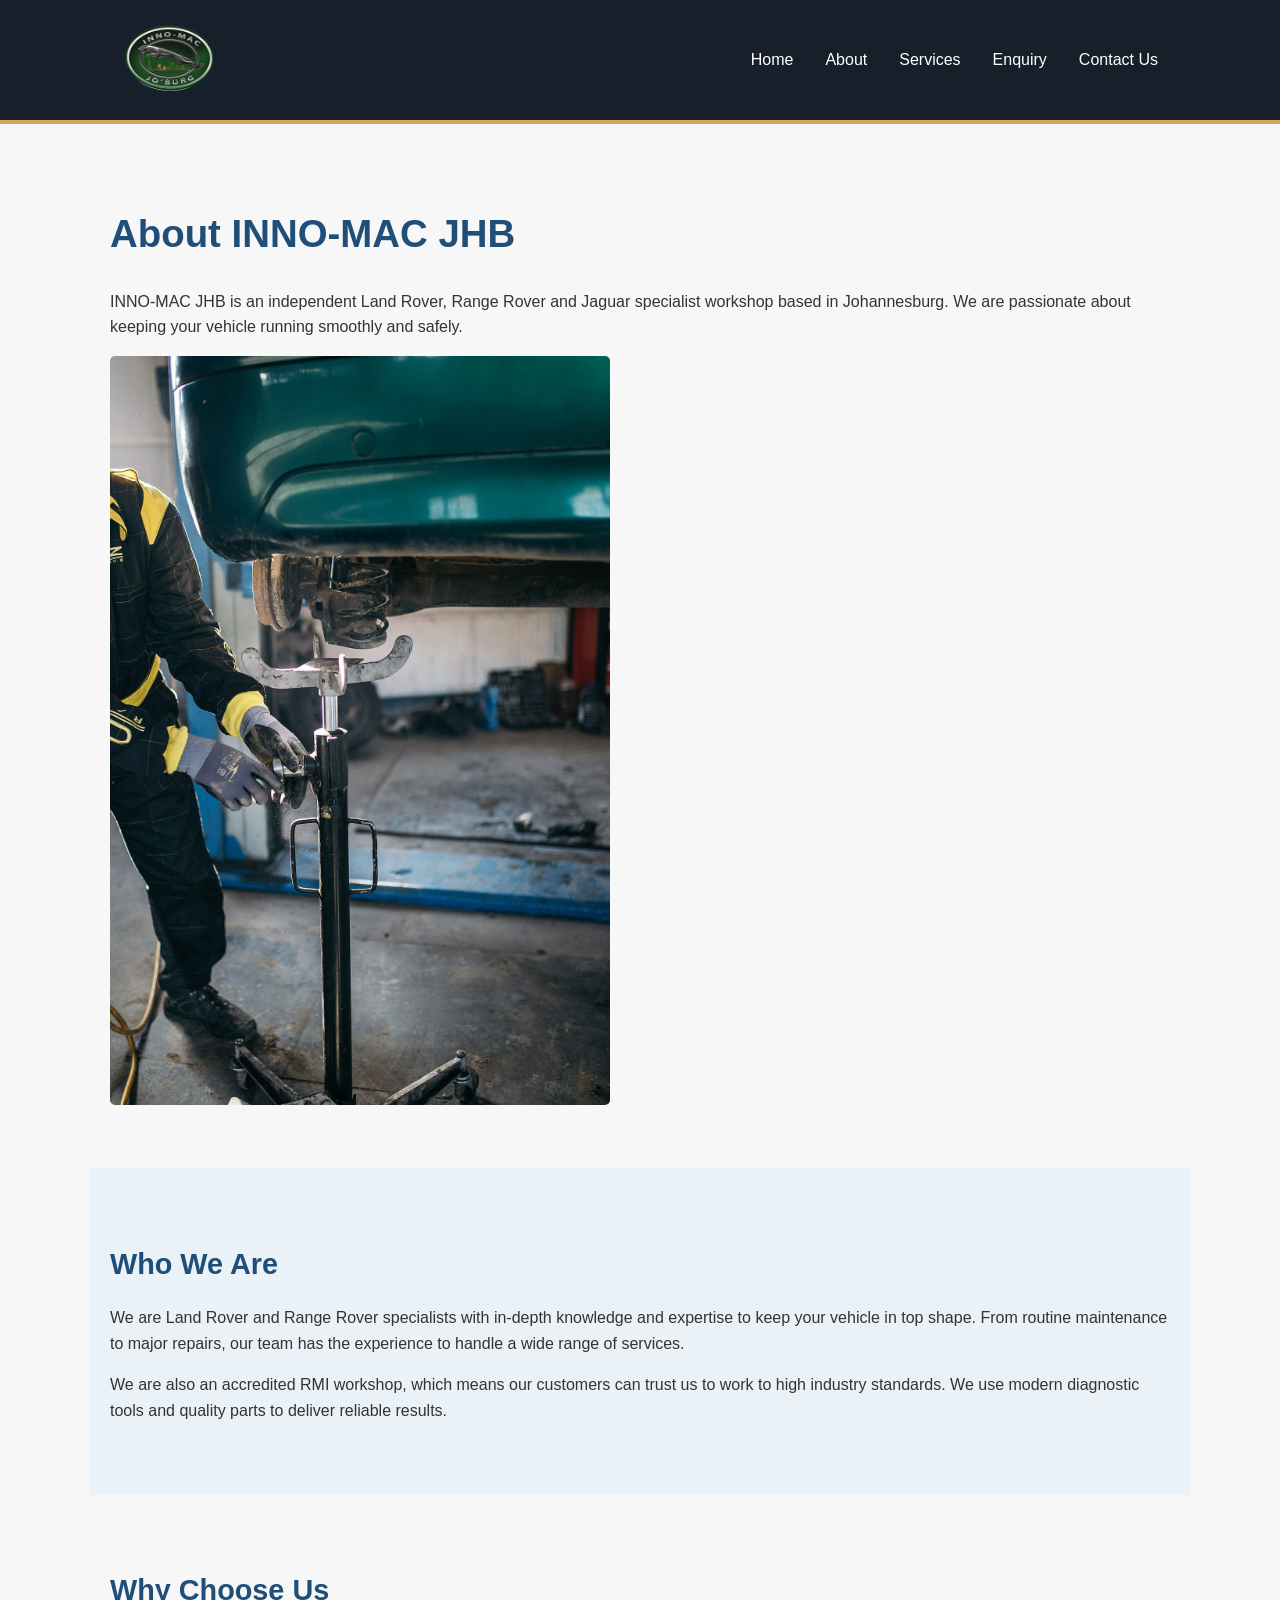
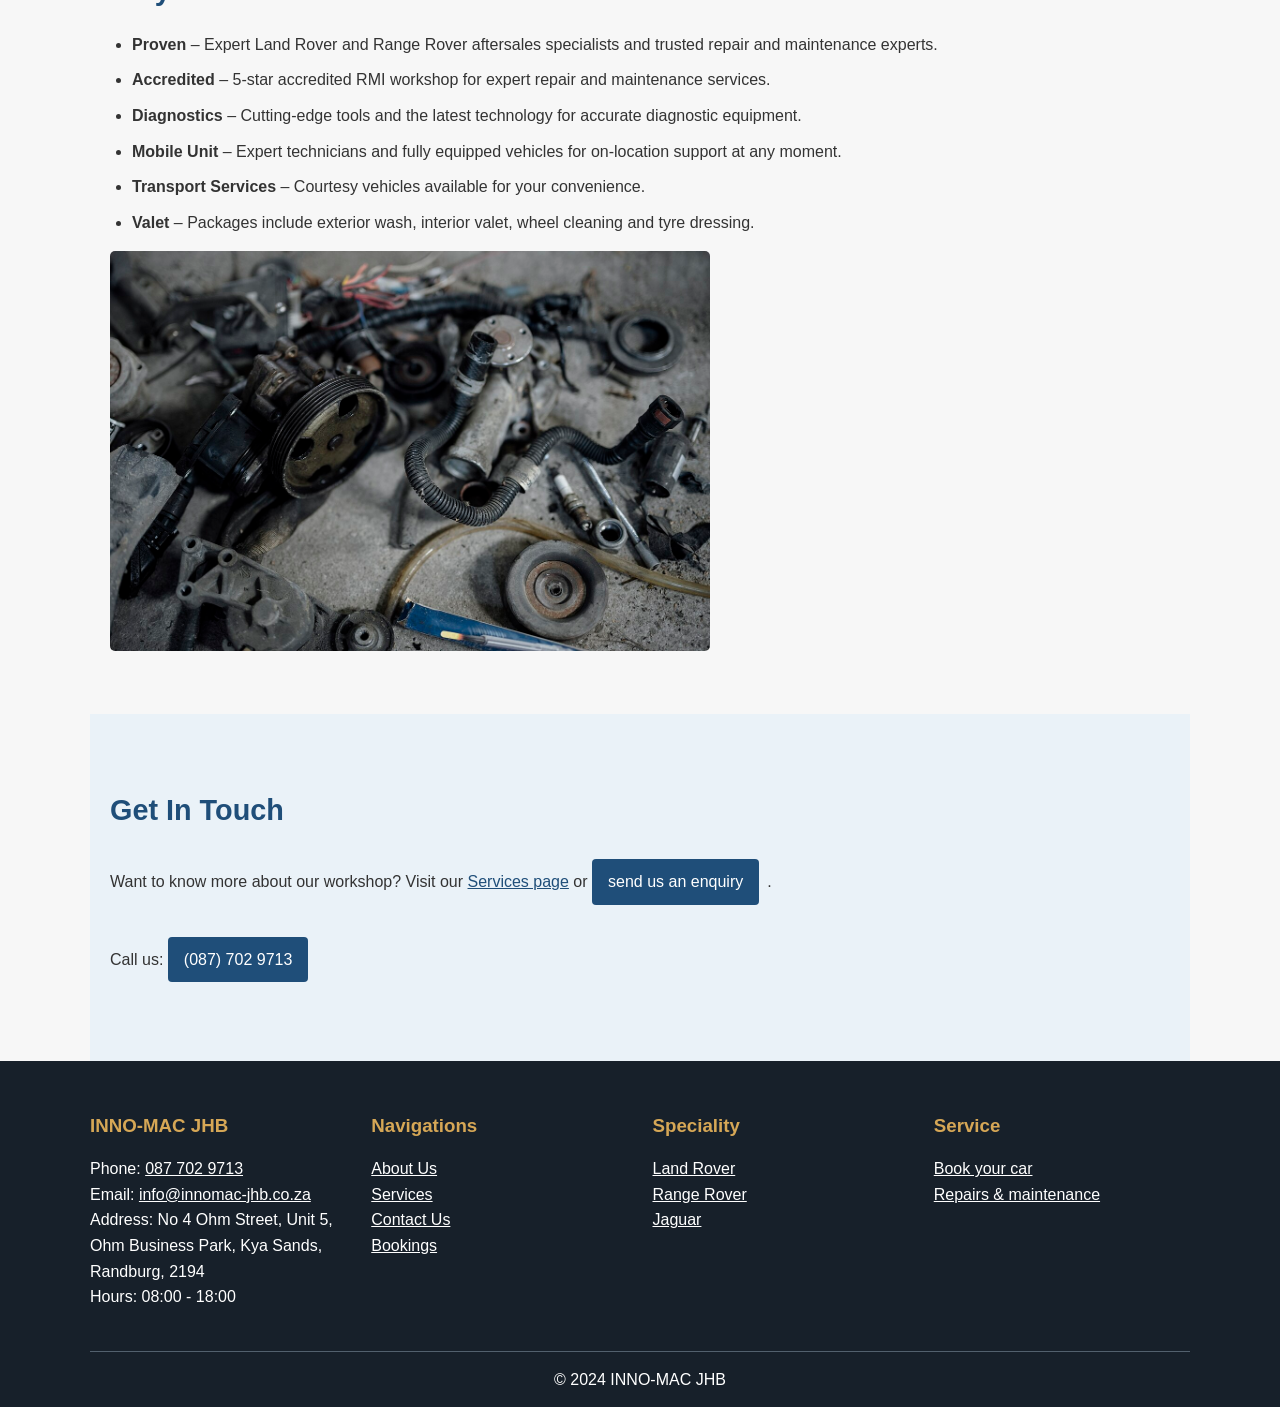
==== about.html @ 963ec5b8 "Use clean lowercase page URLs and remove unused template page - Renamed About.html, Services.html, E" ====
<!DOCTYPE html>
<html lang="en">
<head>
  <meta charset="UTF-8">
  <meta name="viewport" content="width=device-width, initial-scale=1.0">
  <link rel="stylesheet" href="styles.css">
  <title>About Us – INNO-MAC JHB</title>
</head>

<body>
  <header>
    <div>
      <a href="index.html">
        <img src="assets/images/innomac-logo.png" width="120" height="100" alt="INNO-MAC JHB logo">
      </a>

      <nav>
        <a href="index.html">Home</a>
        <a href="about.html">About</a>
        <a href="services.html">Services</a>
        <a href="enquiry.html">Enquiry</a>
        <a href="contact.html">Contact Us</a>
      </nav>
    </div>
  </header>

  <!-- ===================================================== -->
  <!-- MAIN CONTENT                                          -->
  <!-- ===================================================== -->
  <main>

    <section>
      <h1>About INNO-MAC JHB</h1>
      <p>
        INNO-MAC JHB is an independent Land Rover, Range Rover and Jaguar specialist workshop based in
        Johannesburg. We are passionate about keeping your vehicle running smoothly and safely.
      </p>

      <img
        src="assets/images/about-workshop-mechanic.jpg"
        width="500"
        height="749"
        alt="Technician repairing a car in the workshop"
      >
    </section>

    <section>
      <h2>Who We Are</h2>
      <p>
        We are Land Rover and Range Rover specialists with in-depth knowledge and expertise to keep your
        vehicle in top shape. From routine maintenance to major repairs, our team has the experience to
        handle a wide range of services.
      </p>
      <p>
        We are also an accredited RMI workshop, which means our customers can trust us to work to high
        industry standards. We use modern diagnostic tools and quality parts to deliver reliable results.
      </p>
    </section>

    <section>
      <h2>Why Choose Us</h2>
      <ul>
        <li>
          <strong>Proven</strong> – Expert Land Rover and Range Rover aftersales specialists and trusted
          repair and maintenance experts.
        </li>
        <li>
          <strong>Accredited</strong> – 5-star accredited RMI workshop for expert repair and maintenance
          services.
        </li>
        <li>
          <strong>Diagnostics</strong> – Cutting-edge tools and the latest technology for accurate
          diagnostic equipment.
        </li>
        <li>
          <strong>Mobile Unit</strong> – Expert technicians and fully equipped vehicles for on-location
          support at any moment.
        </li>
        <li>
          <strong>Transport Services</strong> – Courtesy vehicles available for your convenience.
        </li>
        <li>
          <strong>Valet</strong> – Packages include exterior wash, interior valet, wheel cleaning and
          tyre dressing.
        </li>
      </ul>

      <img
        src="assets/images/workshop-parts-tools.jpg"
        width="600"
        height="400"
        alt="Car parts and tools ready for a maintenance session"
      >
    </section>

    <section>
      <h2>Get In Touch</h2>
      <p>
        Want to know more about our workshop? Visit our
        <a href="services.html">Services page</a> or
        <a href="enquiry.html">send us an enquiry</a>.
      </p>
      <p>
        Call us: <a href="tel:0877029713">(087) 702 9713</a>
      </p>
    </section>

  </main>

  <!-- ===================================================== -->
  <!-- FOOTER: contact details, links and copyright          -->
  <!-- ===================================================== -->
  <footer>
    <div>

      <!-- Contact details -->
      <div>
        <h3>INNO-MAC JHB</h3>
        <p>
          Phone: <a href="tel:0877029713">087 702 9713</a><br>
          Email: <a href="mailto:info@innomac-jhb.co.za">info@innomac-jhb.co.za</a><br>
          Address: No 4 Ohm Street, Unit 5, Ohm Business Park, Kya Sands, Randburg, 2194<br>
          Hours: 08:00 - 18:00
        </p>
      </div>

      <!-- Navigation links -->
      <div>
        <h3>Navigations</h3>
        <p>
          <a href="about.html">About Us</a><br>
          <a href="services.html">Services</a><br>
          <a href="contact.html">Contact Us</a><br>
          <a href="enquiry.html">Bookings</a>
        </p>
      </div>

      <!-- Speciality -->
      <div>
        <h3>Speciality</h3>
        <p>
          <a href="services.html">Land Rover</a><br>
          <a href="services.html">Range Rover</a><br>
          <a href="services.html">Jaguar</a>
        </p>
      </div>

      <!-- Services -->
      <div>
        <h3>Service</h3>
        <p>
          <a href="enquiry.html">Book your car</a><br>
          <a href="services.html">Repairs &amp; maintenance</a>
        </p>
      </div>

    </div>

    <p>&copy; 2024 INNO-MAC JHB</p>
  </footer>

</body>
</html>
---- styles.css ----
/* Basic colours and page settings */
:root {
  --dark: #17202a;
  --blue: #1f4e79;
  --light-blue: #eaf2f8;
  --gold: #d6a756;
  --white: #ffffff;
  --text: #333333;
}

/* Keeps sizing easy to control */
* {
  box-sizing: border-box;
}

body {
  margin: 0;
  font-family: Arial, sans-serif;
  line-height: 1.6;
  color: var(--text);
  background: #f7f7f7;
}

header {
  background: var(--dark);
  border-bottom: 4px solid var(--gold);
}

header > div,
footer > div,
main > section > div,
main > section,
main > section > article {
  max-width: 1100px;
  margin: 0 auto;
}

header > div {
  display: flex;
  align-items: center;
  justify-content: space-between;
  padding: 10px 20px;
}

header img {
  display: block;
  width: 120px;
  height: 100px;
  object-fit: contain;
}

nav {
  display: flex;
  flex-wrap: wrap;
  gap: 8px;
}

nav a,
footer a {
  color: var(--white);
}

nav a {
  padding: 10px 12px;
  text-decoration: none;
  border-radius: 4px;
}

nav a:hover,
nav a:focus {
  background: var(--blue);
}

main > section {
  padding: 55px 20px;
}

main > section:nth-child(even) {
  background: var(--light-blue);
}

h1,
h2,
h3 {
  color: var(--blue);
  line-height: 1.2;
}

h1 {
  font-size: 2.4rem;
}

h2 {
  font-size: 1.8rem;
}

main img {
  max-width: 100%;
  height: auto;
  border-radius: 5px;
}

a {
  color: var(--blue);
}

main a[href="enquiry.html"],
main a[href^="tel:"] {
  display: inline-block;
  margin: 8px 8px 8px 0;
  padding: 10px 16px;
  color: var(--white);
  background: var(--blue);
  text-decoration: none;
  border-radius: 4px;
}

main a[href="enquiry.html"]:hover,
main a[href^="tel:"]:hover {
  background: var(--dark);
}

main ul {
  padding-left: 22px;
}

main li {
  margin-bottom: 10px;
}

form {
  max-width: 650px;
  padding: 25px;
  background: var(--white);
  border: 1px solid #dddddd;
  border-radius: 5px;
}

label {
  font-weight: bold;
}

input,
select,
textarea {
  width: 100%;
  padding: 10px;
  margin-top: 5px;
  font: inherit;
  border: 1px solid #aaaaaa;
  border-radius: 4px;
}

input[type="submit"] {
  width: auto;
  color: var(--white);
  background: var(--blue);
  border: 0;
  cursor: pointer;
}

article {
  padding: 20px;
  margin-bottom: 20px;
  background: var(--white);
  border: 1px solid #dddddd;
  border-radius: 5px;
}

footer {
  padding: 35px 20px 15px;
  color: var(--white);
  background: var(--dark);
}

footer > div {
  display: grid;
  grid-template-columns: repeat(4, 1fr);
  gap: 25px;
}

footer h3 {
  color: var(--gold);
}

footer > p {
  max-width: 1100px;
  margin: 25px auto 0;
  padding-top: 15px;
  border-top: 1px solid #52606d;
  text-align: center;
}

/* Changes the layout for smaller screens */
@media (max-width: 700px) {
  header > div {
    display: block;
    text-align: center;
  }

  nav {
    justify-content: center;
  }

  h1 {
    font-size: 2rem;
  }

  main > section {
    padding: 35px 15px;
  }

  footer > div {
    grid-template-columns: 1fr 1fr;
    gap: 15px;
  }
}

@media (max-width: 450px) {
  nav a {
    padding: 8px 6px;
    font-size: 0.9rem;
  }

  footer > div {
    grid-template-columns: 1fr;
  }
}
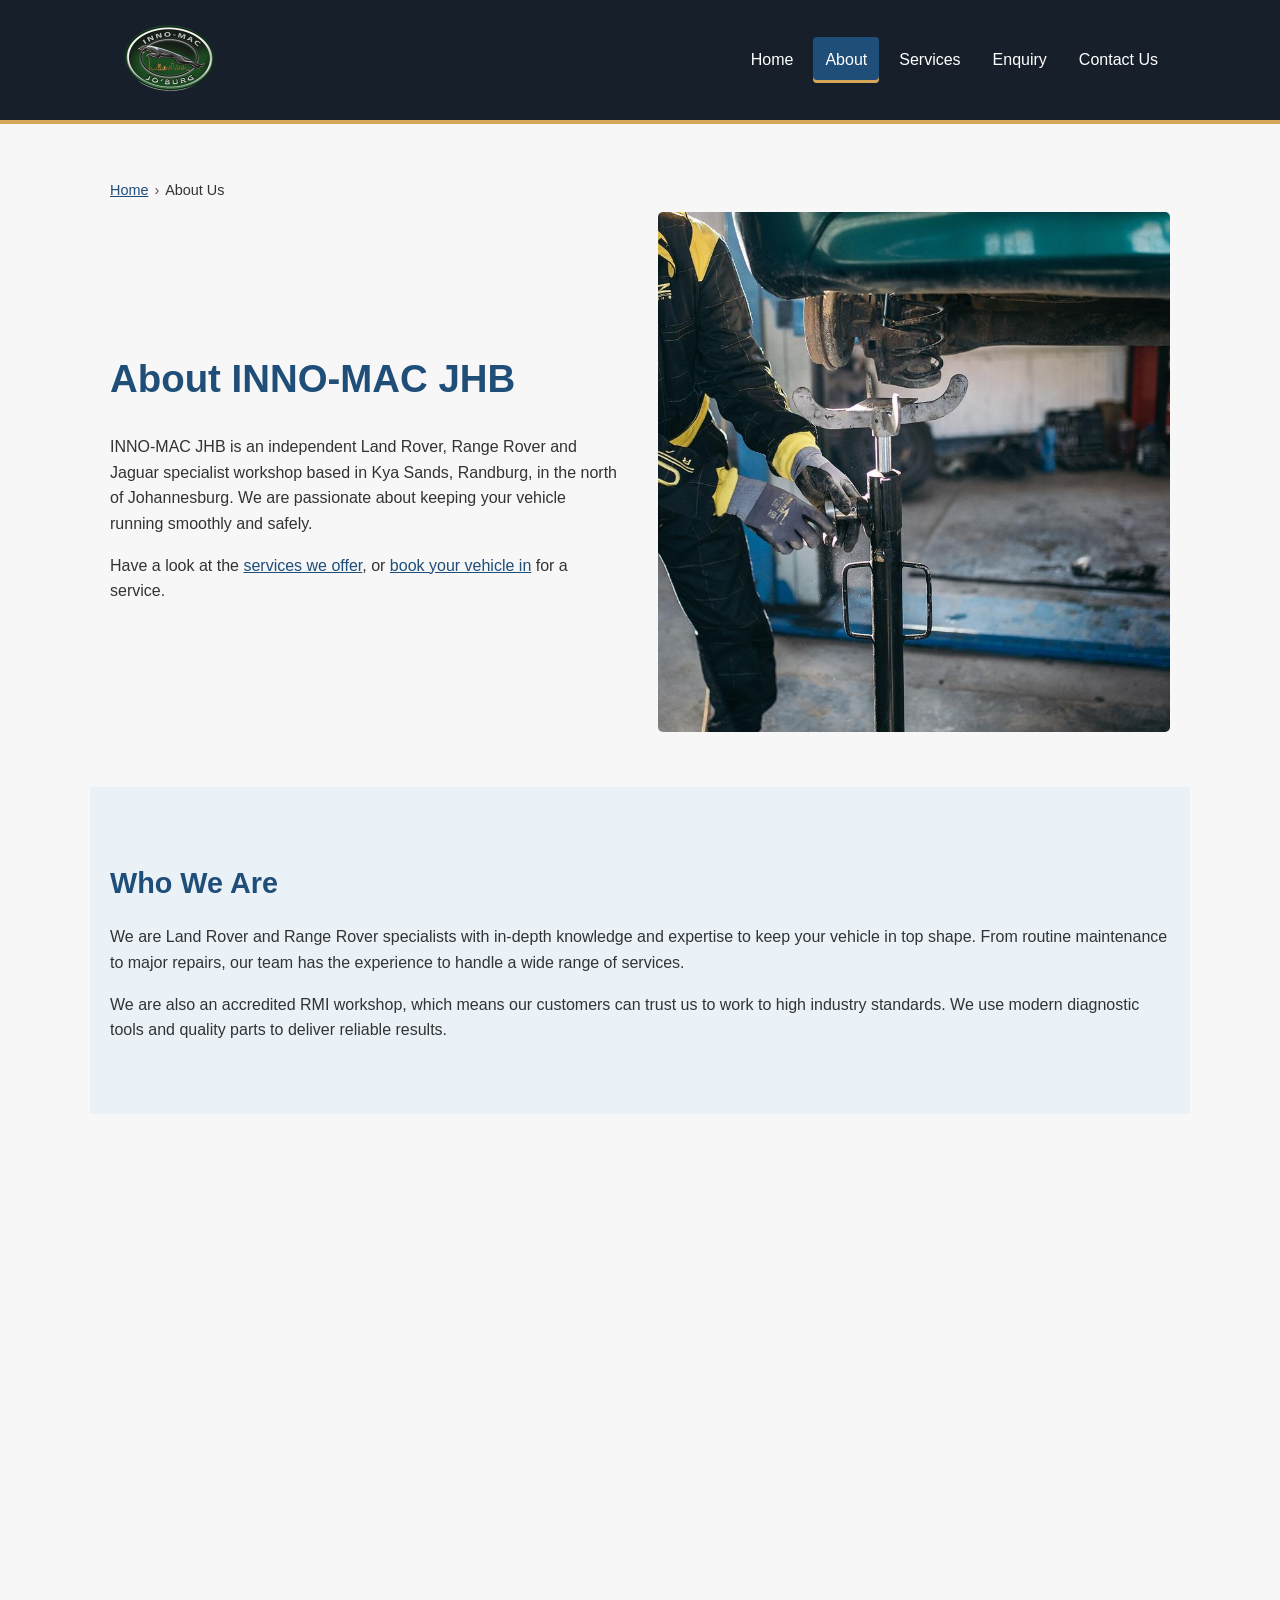
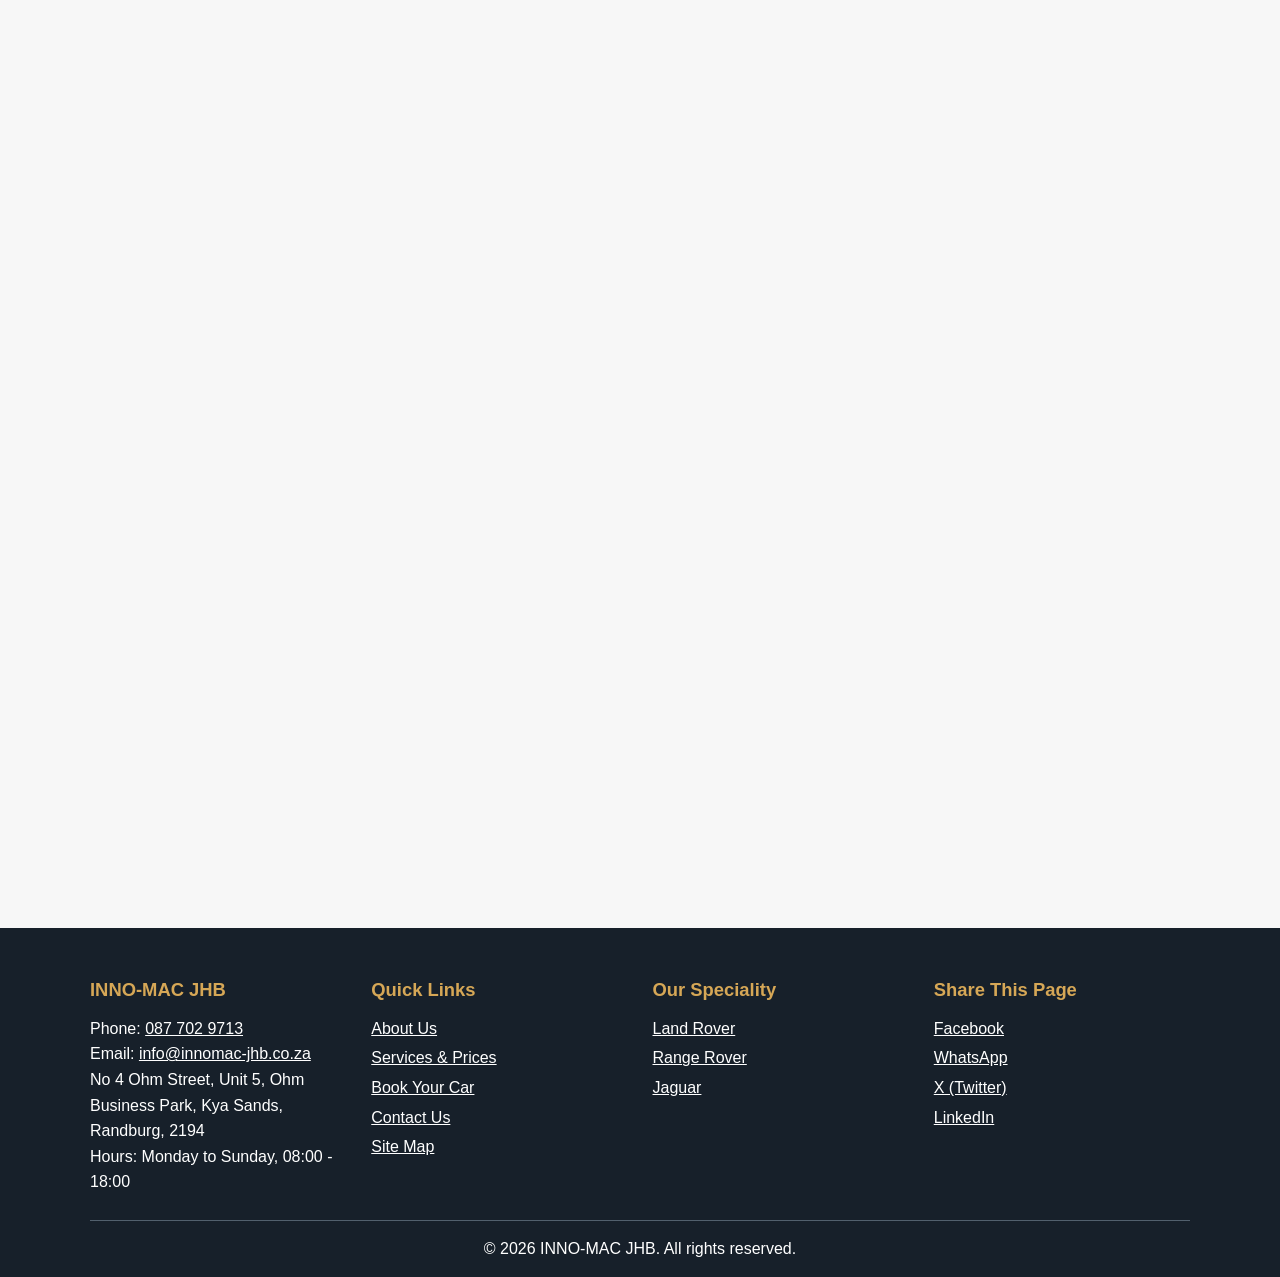
==== commit e0436f12: "Add workshop photo gallery with lightbox to About page - js/gallery.js builds a lightbox with JavaSc" ====
--- a/about.html
+++ b/about.html
@@ -1,22 +1,58 @@
 <!DOCTYPE html>
-<html lang="en">
+<html lang="en-ZA">
 <head>
   <meta charset="UTF-8">
   <meta name="viewport" content="width=device-width, initial-scale=1.0">
+
+  <!-- SEO: title and description shown in Google search results -->
+  <title>About Our Land Rover Workshop in Randburg | INNO-MAC JHB</title>
+  <meta name="description" content="Meet INNO-MAC JHB, an RMI-accredited independent Land Rover and Jaguar workshop in Kya Sands, Randburg, with expert technicians and modern diagnostic tools.">
+  <meta name="keywords" content="Land Rover workshop Randburg, RMI accredited workshop Johannesburg, Land Rover specialist Kya Sands, independent Jaguar workshop">
+  <meta name="author" content="INNO-MAC JHB">
+  <link rel="canonical" href="https://mmsmarts.github.io/WEDE_2nd-part/about.html">
+
+  <!-- Social media preview (Open Graph) when the page is shared -->
+  <meta property="og:type" content="website">
+  <meta property="og:site_name" content="INNO-MAC JHB">
+  <meta property="og:title" content="About Our Land Rover Workshop in Randburg | INNO-MAC JHB">
+  <meta property="og:description" content="An RMI-accredited independent Land Rover and Jaguar workshop in Kya Sands, Randburg.">
+  <meta property="og:url" content="https://mmsmarts.github.io/WEDE_2nd-part/about.html">
+  <meta property="og:image" content="https://mmsmarts.github.io/WEDE_2nd-part/assets/images/about-workshop-mechanic.jpg">
+  <meta property="og:locale" content="en_ZA">
+  <meta name="twitter:card" content="summary_large_image">
+
+  <!-- Security: only load files from this website and the trusted sites listed -->
+  <meta http-equiv="Content-Security-Policy" content="default-src 'self'; script-src 'self' https://code.jquery.com https://unpkg.com; style-src 'self' https://unpkg.com; img-src 'self' data: https://unpkg.com https://tile.openstreetmap.org; connect-src 'self' https://jsonplaceholder.typicode.com; form-action 'self' https://jsonplaceholder.typicode.com mailto:; base-uri 'self'; object-src 'none'">
+  <meta name="referrer" content="strict-origin-when-cross-origin">
+
+  <link rel="icon" type="image/png" href="assets/images/favicon.png">
   <link rel="stylesheet" href="styles.css">
-  <title>About Us – INNO-MAC JHB</title>
+
+  <!-- JavaScript: "defer" downloads the files without slowing down the page -->
+  <script src="js/main.js" defer></script>
+  <script src="js/gallery.js" defer></script>
 </head>
 
 <body>
+  <a class="skip-link" href="#main">Skip to main content</a>
+
+  <!-- ===================================================== -->
+  <!-- HEADER: logo + main navigation                        -->
+  <!-- ===================================================== -->
   <header>
     <div>
       <a href="index.html">
-        <img src="assets/images/innomac-logo.png" width="120" height="100" alt="INNO-MAC JHB logo">
+        <img src="assets/images/innomac-logo.png" width="120" height="100" alt="INNO-MAC JHB logo - go to the home page">
       </a>
 
-      <nav>
+      <!-- Menu button for small screens (main.js opens and closes the menu) -->
+      <button class="menu-toggle" type="button" aria-expanded="false" aria-controls="main-nav">
+        <span class="menu-icon" aria-hidden="true"></span> Menu
+      </button>
+
+      <nav id="main-nav" aria-label="Main navigation">
         <a href="index.html">Home</a>
-        <a href="about.html">About</a>
+        <a href="about.html" aria-current="page">About</a>
         <a href="services.html">Services</a>
         <a href="enquiry.html">Enquiry</a>
         <a href="contact.html">Contact Us</a>
@@ -27,21 +63,36 @@
   <!-- ===================================================== -->
   <!-- MAIN CONTENT                                          -->
   <!-- ===================================================== -->
-  <main>
-
-    <section>
-      <h1>About INNO-MAC JHB</h1>
-      <p>
-        INNO-MAC JHB is an independent Land Rover, Range Rover and Jaguar specialist workshop based in
-        Johannesburg. We are passionate about keeping your vehicle running smoothly and safely.
-      </p>
-
-      <img
-        src="assets/images/about-workshop-mechanic.jpg"
-        width="500"
-        height="749"
-        alt="Technician repairing a car in the workshop"
-      >
+  <main id="main">
+
+    <section>
+      <nav class="breadcrumb" aria-label="Breadcrumb">
+        <ol>
+          <li><a href="index.html">Home</a></li>
+          <li aria-current="page">About Us</li>
+        </ol>
+      </nav>
+
+      <div class="split">
+        <div>
+          <h1>About INNO-MAC JHB</h1>
+          <p>
+            INNO-MAC JHB is an independent Land Rover, Range Rover and Jaguar specialist workshop based in
+            Kya Sands, Randburg, in the north of Johannesburg. We are passionate about keeping your vehicle
+            running smoothly and safely.
+          </p>
+          <p>
+            Have a look at the <a href="services.html">services we offer</a>, or
+            <a href="enquiry.html">book your vehicle in</a> for a service.
+          </p>
+        </div>
+        <img
+          src="assets/images/about-workshop-mechanic.jpg"
+          width="800"
+          height="1199"
+          alt="INNO-MAC technician repairing a vehicle in the Randburg workshop"
+        >
+      </div>
     </section>
 
     <section>
@@ -58,51 +109,92 @@
     </section>
 
     <section>
-      <h2>Why Choose Us</h2>
-      <ul>
-        <li>
-          <strong>Proven</strong> – Expert Land Rover and Range Rover aftersales specialists and trusted
-          repair and maintenance experts.
-        </li>
-        <li>
-          <strong>Accredited</strong> – 5-star accredited RMI workshop for expert repair and maintenance
-          services.
-        </li>
-        <li>
-          <strong>Diagnostics</strong> – Cutting-edge tools and the latest technology for accurate
-          diagnostic equipment.
-        </li>
-        <li>
-          <strong>Mobile Unit</strong> – Expert technicians and fully equipped vehicles for on-location
-          support at any moment.
-        </li>
-        <li>
-          <strong>Transport Services</strong> – Courtesy vehicles available for your convenience.
-        </li>
-        <li>
-          <strong>Valet</strong> – Packages include exterior wash, interior valet, wheel cleaning and
-          tyre dressing.
-        </li>
-      </ul>
-
-      <img
-        src="assets/images/workshop-parts-tools.jpg"
-        width="600"
-        height="400"
-        alt="Car parts and tools ready for a maintenance session"
-      >
+      <div class="split">
+        <div>
+          <h2>Why Choose Us</h2>
+          <ul>
+            <li>
+              <strong>Proven</strong> &ndash; Expert Land Rover and Range Rover aftersales specialists and trusted
+              repair and maintenance experts.
+            </li>
+            <li>
+              <strong>Accredited</strong> &ndash; 5-star accredited RMI workshop for expert repair and maintenance
+              services.
+            </li>
+            <li>
+              <strong>Diagnostics</strong> &ndash; Cutting-edge tools and the latest diagnostic technology for
+              accurate fault finding.
+            </li>
+            <li>
+              <strong>Mobile Unit</strong> &ndash; Expert technicians and fully equipped vehicles for on-location
+              support at any moment.
+            </li>
+            <li>
+              <strong>Transport Services</strong> &ndash; Courtesy vehicles available for your convenience.
+            </li>
+            <li>
+              <strong>Valet</strong> &ndash; Packages include exterior wash, interior valet, wheel cleaning and
+              tyre dressing.
+            </li>
+          </ul>
+        </div>
+        <img
+          src="assets/images/workshop-parts-tools.jpg"
+          width="1200"
+          height="800"
+          alt="Car parts and tools ready for a Land Rover maintenance session"
+          loading="lazy"
+        >
+      </div>
+    </section>
+
+    <!-- Photo gallery: js/gallery.js opens each photo in a lightbox -->
+    <section id="gallery">
+      <h2>Inside Our Workshop</h2>
+      <p>Click on a photo to see it in a larger view.</p>
+
+      <div class="gallery">
+        <a href="assets/images/hero-land-rover-defender.jpg">
+          <img src="assets/images/thumbs/hero-land-rover-defender.jpg" width="600" height="406"
+               alt="Land Rover Defender parked outside the workshop" loading="lazy">
+        </a>
+        <a href="assets/images/about-workshop-mechanic.jpg">
+          <img src="assets/images/thumbs/about-workshop-mechanic.jpg" width="600" height="899"
+               alt="Technician working underneath a vehicle" loading="lazy">
+        </a>
+        <a href="assets/images/workshop-parts-tools.jpg">
+          <img src="assets/images/thumbs/workshop-parts-tools.jpg" width="600" height="400"
+               alt="Engine parts and tools on the workbench" loading="lazy">
+        </a>
+        <a href="assets/images/diagnostics-obd-scanner.jpg">
+          <img src="assets/images/thumbs/diagnostics-obd-scanner.jpg" width="600" height="400"
+               alt="OBD2 diagnostic scanner used to find faults" loading="lazy">
+        </a>
+        <a href="assets/images/service-land-rover-discovery.jpg">
+          <img src="assets/images/thumbs/service-land-rover-discovery.jpg" width="600" height="400"
+               alt="Land Rover Discovery in for a service" loading="lazy">
+        </a>
+        <a href="assets/images/service-range-rover.jpg">
+          <img src="assets/images/thumbs/service-range-rover.jpg" width="600" height="380"
+               alt="Range Rover ready for collection" loading="lazy">
+        </a>
+        <a href="assets/images/service-jaguar-f-type.jpg">
+          <img src="assets/images/thumbs/service-jaguar-f-type.jpg" width="600" height="291"
+               alt="Jaguar F-Type after a valet" loading="lazy">
+        </a>
+      </div>
     </section>
 
     <section>
       <h2>Get In Touch</h2>
       <p>
         Want to know more about our workshop? Visit our
-        <a href="services.html">Services page</a> or
-        <a href="enquiry.html">send us an enquiry</a>.
+        <a href="services.html">Services page</a>,
+        <a href="enquiry.html">send us an enquiry</a> or
+        <a href="contact.html">find us on the map</a>.
       </p>
-      <p>
-        Call us: <a href="tel:0877029713">(087) 702 9713</a>
-      </p>
+      <a class="btn" href="enquiry.html">Book your car</a>
+      <a class="btn btn-outline" href="tel:+27877029713">Call (087) 702 9713</a>
     </section>
 
   </main>
@@ -113,50 +205,53 @@
   <footer>
     <div>
 
-      <!-- Contact details -->
-      <div>
-        <h3>INNO-MAC JHB</h3>
-        <p>
-          Phone: <a href="tel:0877029713">087 702 9713</a><br>
+      <!-- Contact details (exactly the same on every page - helps local SEO) -->
+      <div>
+        <h2>INNO-MAC JHB</h2>
+        <address>
+          Phone: <a href="tel:+27877029713">087 702 9713</a><br>
           Email: <a href="mailto:info@innomac-jhb.co.za">info@innomac-jhb.co.za</a><br>
-          Address: No 4 Ohm Street, Unit 5, Ohm Business Park, Kya Sands, Randburg, 2194<br>
-          Hours: 08:00 - 18:00
-        </p>
-      </div>
-
-      <!-- Navigation links -->
-      <div>
-        <h3>Navigations</h3>
-        <p>
-          <a href="about.html">About Us</a><br>
-          <a href="services.html">Services</a><br>
-          <a href="contact.html">Contact Us</a><br>
-          <a href="enquiry.html">Bookings</a>
-        </p>
+          No 4 Ohm Street, Unit 5, Ohm Business Park, Kya Sands, Randburg, 2194<br>
+          Hours: Monday to Sunday, 08:00 - 18:00
+        </address>
+      </div>
+
+      <!-- Quick links -->
+      <div>
+        <h2>Quick Links</h2>
+        <ul>
+          <li><a href="about.html">About Us</a></li>
+          <li><a href="services.html">Services &amp; Prices</a></li>
+          <li><a href="enquiry.html">Book Your Car</a></li>
+          <li><a href="contact.html">Contact Us</a></li>
+          <li><a href="sitemap.html">Site Map</a></li>
+        </ul>
       </div>
 
       <!-- Speciality -->
       <div>
-        <h3>Speciality</h3>
-        <p>
-          <a href="services.html">Land Rover</a><br>
-          <a href="services.html">Range Rover</a><br>
-          <a href="services.html">Jaguar</a>
-        </p>
-      </div>
-
-      <!-- Services -->
-      <div>
-        <h3>Service</h3>
-        <p>
-          <a href="enquiry.html">Book your car</a><br>
-          <a href="services.html">Repairs &amp; maintenance</a>
-        </p>
+        <h2>Our Speciality</h2>
+        <ul>
+          <li><a href="services.html#vehicles">Land Rover</a></li>
+          <li><a href="services.html#vehicles">Range Rover</a></li>
+          <li><a href="services.html#vehicles">Jaguar</a></li>
+        </ul>
+      </div>
+
+      <!-- Share this page on social media (main.js adds the page address to each link) -->
+      <div>
+        <h2>Share This Page</h2>
+        <ul>
+          <li><a href="https://www.facebook.com/" data-share="facebook" target="_blank" rel="noopener noreferrer">Facebook</a></li>
+          <li><a href="https://www.whatsapp.com/" data-share="whatsapp" target="_blank" rel="noopener noreferrer">WhatsApp</a></li>
+          <li><a href="https://x.com/" data-share="x" target="_blank" rel="noopener noreferrer">X (Twitter)</a></li>
+          <li><a href="https://www.linkedin.com/" data-share="linkedin" target="_blank" rel="noopener noreferrer">LinkedIn</a></li>
+        </ul>
       </div>
 
     </div>
 
-    <p>&copy; 2024 INNO-MAC JHB</p>
+    <p>&copy; <span id="year">2026</span> INNO-MAC JHB. All rights reserved.</p>
   </footer>
 
 </body>
--- a/styles.css
+++ b/styles.css
@@ -1,4 +1,29 @@
-/* Basic colours and page settings */
+/* =========================================================
+   INNO-MAC JHB - shared stylesheet used by every page
+
+   Sections in this file:
+   1.  Colours and page basics
+   2.  Header and navigation (including the mobile menu)
+   3.  Page sections and text
+   4.  Buttons
+   5.  Layout helpers (two-column split and card grid)
+   6.  Cards (vehicles and services)
+   7.  Services search, filter and sort toolbar
+   8.  Tabs
+   9.  Accordion (FAQ)
+   10. Gallery and lightbox
+   11. Map
+   12. Forms and validation messages
+   13. Result panels (enquiry estimate and email preview)
+   14. Footer
+   15. Back-to-top button
+   16. Animations
+   17. Smaller screens (responsive design)
+   18. Reduced motion (accessibility)
+   ========================================================= */
+
+
+/* ---------- 1. Colours and page basics ---------- */
 :root {
   --dark: #17202a;
   --blue: #1f4e79;
@@ -6,11 +31,20 @@
   --gold: #d6a756;
   --white: #ffffff;
   --text: #333333;
+  --muted: #555555;
+  --border: #dddddd;
+  --error: #b00020;
+  --success: #1e7b34;
+  --shadow: 0 10px 25px rgba(0, 0, 0, 0.12);
 }
 
 /* Keeps sizing easy to control */
 * {
   box-sizing: border-box;
+}
+
+html {
+  scroll-behavior: smooth;
 }
 
 body {
@@ -21,6 +55,45 @@
   background: #f7f7f7;
 }
 
+/* Stops the page scrolling behind the lightbox */
+body.no-scroll {
+  overflow: hidden;
+}
+
+/* Anything with the "hidden" attribute must stay hidden */
+[hidden] {
+  display: none !important;
+}
+
+img {
+  max-width: 100%;
+  height: auto;
+}
+
+/* Clear outline for keyboard users */
+:focus-visible {
+  outline: 3px solid var(--gold);
+  outline-offset: 2px;
+}
+
+/* "Skip to main content" link - only appears when a keyboard user presses Tab */
+.skip-link {
+  position: absolute;
+  top: 0;
+  left: -9999px;
+  z-index: 200;
+  padding: 10px 16px;
+  font-weight: bold;
+  color: var(--dark);
+  background: var(--gold);
+}
+
+.skip-link:focus {
+  left: 10px;
+}
+
+
+/* ---------- 2. Header and navigation ---------- */
 header {
   background: var(--dark);
   border-bottom: 4px solid var(--gold);
@@ -37,8 +110,10 @@
 
 header > div {
   display: flex;
+  flex-wrap: wrap;
   align-items: center;
   justify-content: space-between;
+  gap: 10px;
   padding: 10px 20px;
 }
 
@@ -49,28 +124,95 @@
   object-fit: contain;
 }
 
-nav {
+#main-nav {
   display: flex;
   flex-wrap: wrap;
   gap: 8px;
 }
 
-nav a,
+#main-nav a,
 footer a {
   color: var(--white);
 }
 
-nav a {
+#main-nav a {
   padding: 10px 12px;
   text-decoration: none;
   border-radius: 4px;
-}
-
-nav a:hover,
-nav a:focus {
+  transition: background-color 0.2s ease;
+}
+
+#main-nav a:hover,
+#main-nav a:focus {
   background: var(--blue);
 }
 
+/* Highlights the page the visitor is on */
+#main-nav a[aria-current="page"] {
+  background: var(--blue);
+  box-shadow: inset 0 -3px 0 var(--gold);
+}
+
+/* Menu button - only shown on small screens (see section 17) */
+.menu-toggle {
+  display: none;
+  align-items: center;
+  gap: 10px;
+  padding: 10px 14px;
+  font: inherit;
+  font-weight: bold;
+  color: var(--white);
+  background: transparent;
+  border: 2px solid var(--gold);
+  border-radius: 4px;
+  cursor: pointer;
+}
+
+/* The three lines of the "hamburger" icon are drawn with CSS */
+.menu-icon,
+.menu-icon::before,
+.menu-icon::after {
+  display: block;
+  width: 20px;
+  height: 2px;
+  background: var(--white);
+  transition: transform 0.3s ease, background-color 0.3s ease;
+}
+
+.menu-icon {
+  position: relative;
+}
+
+.menu-icon::before,
+.menu-icon::after {
+  content: "";
+  position: absolute;
+  left: 0;
+}
+
+.menu-icon::before {
+  top: -6px;
+}
+
+.menu-icon::after {
+  top: 6px;
+}
+
+/* Turns the three lines into an X when the menu is open */
+.menu-toggle[aria-expanded="true"] .menu-icon {
+  background: transparent;
+}
+
+.menu-toggle[aria-expanded="true"] .menu-icon::before {
+  transform: translateY(6px) rotate(45deg);
+}
+
+.menu-toggle[aria-expanded="true"] .menu-icon::after {
+  transform: translateY(-6px) rotate(-45deg);
+}
+
+
+/* ---------- 3. Page sections and text ---------- */
 main > section {
   padding: 55px 20px;
 }
@@ -95,8 +237,6 @@
 }
 
 main img {
-  max-width: 100%;
-  height: auto;
   border-radius: 5px;
 }
 
@@ -104,40 +244,437 @@
   color: var(--blue);
 }
 
-main a[href="enquiry.html"],
-main a[href^="tel:"] {
+main ul {
+  padding-left: 22px;
+}
+
+main li {
+  margin-bottom: 10px;
+}
+
+.tagline {
+  font-size: 1.25rem;
+  font-style: italic;
+  color: var(--blue);
+}
+
+.note {
+  font-size: 0.9rem;
+  color: var(--muted);
+}
+
+/* Breadcrumb trail, e.g. Home > Services */
+.breadcrumb ol {
+  display: flex;
+  flex-wrap: wrap;
+  gap: 6px;
+  margin: 0 0 10px;
+  padding: 0;
+  list-style: none;
+  font-size: 0.9rem;
+}
+
+.breadcrumb li {
+  margin: 0;
+}
+
+.breadcrumb li + li::before {
+  content: "\203A";
+  margin-right: 6px;
+  color: var(--muted);
+}
+
+
+/* ---------- 4. Buttons ---------- */
+.btn {
   display: inline-block;
   margin: 8px 8px 8px 0;
-  padding: 10px 16px;
+  padding: 10px 18px;
+  font: inherit;
+  font-weight: bold;
+  color: var(--white);
+  text-decoration: none;
+  background: var(--blue);
+  border: 2px solid var(--blue);
+  border-radius: 4px;
+  cursor: pointer;
+  transition: background-color 0.2s ease, transform 0.2s ease, box-shadow 0.2s ease;
+}
+
+.btn:hover,
+.btn:focus {
+  color: var(--white);
+  background: var(--dark);
+  border-color: var(--dark);
+  transform: translateY(-2px);
+  box-shadow: 0 4px 10px rgba(0, 0, 0, 0.2);
+}
+
+.btn-outline {
+  color: var(--blue);
+  background: transparent;
+}
+
+.btn:disabled {
+  opacity: 0.6;
+  cursor: wait;
+  transform: none;
+}
+
+
+/* ---------- 5. Layout helpers ---------- */
+
+/* Two columns: text on one side, image (or map) on the other */
+.split {
+  display: grid;
+  grid-template-columns: 1fr 1fr;
+  gap: 35px;
+  align-items: center;
+}
+
+.split img {
+  width: 100%;
+  max-height: 520px;
+  object-fit: cover;
+}
+
+/* Grid of cards that fills as many columns as fit on the screen */
+.card-grid {
+  display: grid;
+  grid-template-columns: repeat(auto-fill, minmax(280px, 1fr));
+  gap: 20px;
+  margin-top: 20px;
+}
+
+
+/* ---------- 6. Cards ---------- */
+article {
+  padding: 20px;
+  margin-bottom: 20px;
+  background: var(--white);
+  border: 1px solid var(--border);
+  border-radius: 5px;
+}
+
+.card-grid article {
+  margin-bottom: 0;
+}
+
+.card {
+  display: flex;
+  flex-direction: column;
+  transition: transform 0.25s ease, box-shadow 0.25s ease;
+}
+
+/* Card lifts up when the mouse moves over it */
+.card:hover {
+  transform: translateY(-6px);
+  box-shadow: var(--shadow);
+}
+
+.card img {
+  width: 100%;
+  aspect-ratio: 3 / 2;
+  object-fit: cover;
+}
+
+.card h3 {
+  margin: 10px 0 5px;
+}
+
+.card .btn {
+  align-self: flex-start;
+  margin-top: auto;
+}
+
+.badge {
+  display: inline-block;
+  align-self: flex-start;
+  margin-top: 12px;
+  padding: 2px 10px;
+  font-size: 0.8rem;
+  font-weight: bold;
+  color: var(--dark);
+  background: var(--gold);
+  border-radius: 20px;
+}
+
+.price {
+  font-weight: bold;
+  color: var(--blue);
+}
+
+
+/* ---------- 7. Services search, filter and sort toolbar ---------- */
+.toolbar {
+  display: grid;
+  grid-template-columns: 2fr 1fr 1fr;
+  gap: 15px;
+  padding: 20px;
+  background: var(--white);
+  border: 1px solid var(--border);
+  border-radius: 5px;
+}
+
+.results-count {
+  margin: 15px 0 0;
+  font-weight: bold;
+}
+
+.no-results {
+  padding: 20px;
+  margin-top: 20px;
+  background: var(--white);
+  border-left: 5px solid var(--gold);
+  border-radius: 5px;
+}
+
+
+/* ---------- 8. Tabs ---------- */
+
+/* The tab buttons only appear when JavaScript is on (the "js" class
+   is added by main.js). Without JavaScript all panels are simply shown. */
+.tab-list {
+  display: none;
+  flex-wrap: wrap;
+  gap: 5px;
+  border-bottom: 3px solid var(--blue);
+}
+
+.js .tab-list {
+  display: flex;
+}
+
+.tab-list button {
+  padding: 10px 20px;
+  font: inherit;
+  font-weight: bold;
+  color: var(--blue);
+  background: var(--white);
+  border: 2px solid var(--blue);
+  border-bottom: none;
+  border-radius: 5px 5px 0 0;
+  cursor: pointer;
+  transition: background-color 0.2s ease, color 0.2s ease;
+}
+
+.tab-list button:hover {
+  background: var(--light-blue);
+}
+
+.tab-list button[aria-selected="true"] {
   color: var(--white);
   background: var(--blue);
-  text-decoration: none;
-  border-radius: 4px;
-}
-
-main a[href="enquiry.html"]:hover,
-main a[href^="tel:"]:hover {
-  background: var(--dark);
-}
-
-main ul {
-  padding-left: 22px;
-}
-
-main li {
-  margin-bottom: 10px;
-}
-
+}
+
+.tab-panel {
+  display: grid;
+  grid-template-columns: 1fr 1fr;
+  gap: 25px;
+  align-items: center;
+  padding: 25px;
+  background: var(--white);
+  border: 1px solid var(--border);
+}
+
+html:not(.js) .tab-panel + .tab-panel {
+  margin-top: 20px;
+}
+
+.js .tab-panel {
+  border-top: none;
+  animation: fadeIn 0.4s ease;
+}
+
+
+/* ---------- 9. Accordion (FAQ) ---------- */
+.accordion {
+  max-width: 800px;
+}
+
+.accordion h3 {
+  margin: 0;
+}
+
+.accordion-button {
+  display: flex;
+  justify-content: space-between;
+  align-items: center;
+  gap: 15px;
+  width: 100%;
+  margin-top: 10px;
+  padding: 15px 20px;
+  font: inherit;
+  font-weight: bold;
+  text-align: left;
+  color: var(--blue);
+  background: var(--white);
+  border: 1px solid var(--border);
+  border-radius: 5px;
+  cursor: pointer;
+  transition: background-color 0.2s ease;
+}
+
+.accordion-button:hover {
+  background: #f3f7fb;
+}
+
+/* The + sign turns into an x when the answer is open */
+.accordion-button[aria-expanded]::after {
+  content: "+";
+  font-size: 1.5rem;
+  line-height: 1;
+  transition: transform 0.3s ease;
+}
+
+.accordion-button[aria-expanded="true"]::after {
+  transform: rotate(45deg);
+}
+
+.accordion-panel {
+  padding: 5px 20px 10px;
+  background: var(--white);
+  border: 1px solid var(--border);
+  border-top: none;
+}
+
+
+/* ---------- 10. Gallery and lightbox ---------- */
+.gallery {
+  display: grid;
+  grid-template-columns: repeat(auto-fill, minmax(200px, 1fr));
+  gap: 12px;
+}
+
+.gallery a {
+  display: block;
+  overflow: hidden;
+  border-radius: 5px;
+}
+
+.gallery img {
+  display: block;
+  width: 100%;
+  aspect-ratio: 4 / 3;
+  object-fit: cover;
+  transition: transform 0.4s ease;
+}
+
+/* Zoom effect when hovering over a thumbnail */
+.gallery a:hover img,
+.gallery a:focus img {
+  transform: scale(1.08);
+}
+
+/* The lightbox is created by gallery.js and covers the whole screen */
+.lightbox {
+  position: fixed;
+  inset: 0;
+  z-index: 100;
+  display: flex;
+  flex-direction: column;
+  align-items: center;
+  justify-content: center;
+  padding: 20px;
+  background: rgba(10, 15, 20, 0.92);
+  animation: fadeIn 0.3s ease;
+}
+
+.lightbox img {
+  max-width: min(1000px, 85vw);
+  max-height: 75vh;
+  width: auto;
+  border-radius: 5px;
+  animation: zoomIn 0.3s ease;
+}
+
+.lightbox-caption {
+  margin: 12px 0 0;
+  color: var(--white);
+  text-align: center;
+}
+
+.lightbox button {
+  position: absolute;
+  width: 50px;
+  height: 50px;
+  font-size: 1.8rem;
+  line-height: 1;
+  color: var(--white);
+  background: rgba(255, 255, 255, 0.12);
+  border: 2px solid rgba(255, 255, 255, 0.4);
+  border-radius: 50%;
+  cursor: pointer;
+  transition: background-color 0.2s ease;
+}
+
+.lightbox button:hover,
+.lightbox button:focus {
+  background: var(--blue);
+}
+
+.lightbox-close {
+  top: 20px;
+  right: 20px;
+}
+
+.lightbox-prev,
+.lightbox-next {
+  top: 50%;
+  transform: translateY(-50%);
+}
+
+.lightbox-prev {
+  left: 20px;
+}
+
+.lightbox-next {
+  right: 20px;
+}
+
+
+/* ---------- 11. Map ---------- */
+.map {
+  position: relative;
+  z-index: 0;
+  height: 380px;
+  border: 1px solid var(--border);
+  border-radius: 5px;
+}
+
+.map-links {
+  margin-top: 10px;
+}
+
+
+/* ---------- 12. Forms and validation messages ---------- */
 form {
   max-width: 650px;
   padding: 25px;
   background: var(--white);
-  border: 1px solid #dddddd;
+  border: 1px solid var(--border);
   border-radius: 5px;
 }
 
-label {
-  font-weight: bold;
+.form-group {
+  margin-bottom: 18px;
+}
+
+label,
+legend {
+  font-weight: bold;
+}
+
+/* Red star after the label of a required field */
+.required {
+  color: var(--error);
+}
+
+.hint {
+  display: block;
+  font-size: 0.85rem;
+  font-weight: normal;
+  color: var(--muted);
 }
 
 input,
@@ -149,24 +686,144 @@
   font: inherit;
   border: 1px solid #aaaaaa;
   border-radius: 4px;
-}
-
-input[type="submit"] {
+  transition: border-color 0.2s ease, box-shadow 0.2s ease;
+}
+
+input:focus,
+select:focus,
+textarea:focus {
+  outline: none;
+  border-color: var(--blue);
+  box-shadow: 0 0 0 3px rgba(31, 78, 121, 0.25);
+}
+
+fieldset {
+  margin: 0 0 18px;
+  padding: 10px 15px;
+  border: 1px solid var(--border);
+  border-radius: 4px;
+}
+
+/* A label that wraps a checkbox */
+.checkbox {
+  display: flex;
+  align-items: flex-start;
+  gap: 8px;
+  margin: 6px 0;
+  font-weight: normal;
+}
+
+.checkbox input {
   width: auto;
-  color: var(--white);
-  background: var(--blue);
-  border: 0;
-  cursor: pointer;
-}
-
-article {
-  padding: 20px;
-  margin-bottom: 20px;
+  margin: 5px 0 0;
+}
+
+/* Colours added by forms.js after checking a field */
+.invalid {
+  background: #fff5f6;
+  border-color: var(--error);
+}
+
+.valid {
+  border-color: var(--success);
+}
+
+.error-message {
+  margin: 5px 0 0;
+  font-size: 0.9rem;
+  font-weight: bold;
+  color: var(--error);
+}
+
+.error-message:empty {
+  display: none;
+}
+
+.char-count {
+  margin: 4px 0 0;
+  font-size: 0.85rem;
+  text-align: right;
+  color: var(--muted);
+}
+
+/* "Honeypot" field: invisible to people, but spam robots fill it in */
+.honeypot {
+  position: absolute;
+  left: -9999px;
+}
+
+
+/* ---------- 13. Result panels ---------- */
+.result-panel {
+  max-width: 650px;
+  margin-top: 25px;
+  padding: 25px;
   background: var(--white);
-  border: 1px solid #dddddd;
+  border: 1px solid var(--border);
+  border-left: 6px solid var(--success);
   border-radius: 5px;
-}
-
+  box-shadow: var(--shadow);
+  animation: fadeUp 0.5s ease;
+}
+
+.result-panel.warning {
+  border-left-color: var(--gold);
+}
+
+.result-panel h2 {
+  margin-top: 0;
+}
+
+.estimate-table {
+  width: 100%;
+  margin: 10px 0;
+  border-collapse: collapse;
+}
+
+.estimate-table td {
+  padding: 8px;
+  border-bottom: 1px solid var(--border);
+}
+
+.estimate-table td:last-child {
+  text-align: right;
+}
+
+.estimate-table .total-row td {
+  font-weight: bold;
+  border-top: 2px solid var(--blue);
+  border-bottom: none;
+}
+
+.availability {
+  padding: 10px 15px;
+  background: #e8f5ec;
+  border-radius: 4px;
+}
+
+.availability.limited {
+  background: #fdf5e6;
+}
+
+.email-preview dt {
+  font-weight: bold;
+}
+
+.email-preview dd {
+  margin: 0 0 8px;
+}
+
+.email-body {
+  padding: 15px;
+  font-family: inherit;
+  white-space: pre-wrap;
+  background: #f4f6f8;
+  border: 1px solid var(--border);
+  border-radius: 4px;
+}
+
+
+/* ---------- 14. Footer ---------- */
 footer {
   padding: 35px 20px 15px;
   color: var(--white);
@@ -179,8 +836,23 @@
   gap: 25px;
 }
 
-footer h3 {
+footer h2 {
+  font-size: 1.15rem;
   color: var(--gold);
+}
+
+footer address {
+  font-style: normal;
+}
+
+footer ul {
+  margin: 0;
+  padding: 0;
+  list-style: none;
+}
+
+footer li {
+  margin-bottom: 4px;
 }
 
 footer > p {
@@ -191,23 +863,91 @@
   text-align: center;
 }
 
-/* Changes the layout for smaller screens */
-@media (max-width: 700px) {
-  header > div {
-    display: block;
-    text-align: center;
-  }
-
-  nav {
-    justify-content: center;
-  }
-
-  h1 {
-    font-size: 2rem;
-  }
-
-  main > section {
-    padding: 35px 15px;
+
+/* ---------- 15. Back-to-top button (created by main.js) ---------- */
+.back-to-top {
+  position: fixed;
+  right: 20px;
+  bottom: 20px;
+  z-index: 40;
+  padding: 10px 16px;
+  font: inherit;
+  font-weight: bold;
+  color: var(--dark);
+  background: var(--gold);
+  border: none;
+  border-radius: 30px;
+  box-shadow: var(--shadow);
+  cursor: pointer;
+  opacity: 0;
+  visibility: hidden;
+  transform: translateY(20px);
+  transition: opacity 0.3s ease, transform 0.3s ease, visibility 0.3s;
+}
+
+.back-to-top.show {
+  opacity: 1;
+  visibility: visible;
+  transform: none;
+}
+
+
+/* ---------- 16. Animations ---------- */
+@keyframes fadeIn {
+  from { opacity: 0; }
+  to { opacity: 1; }
+}
+
+@keyframes fadeUp {
+  from { opacity: 0; transform: translateY(25px); }
+  to { opacity: 1; transform: none; }
+}
+
+@keyframes zoomIn {
+  from { opacity: 0; transform: scale(0.9); }
+  to { opacity: 1; transform: scale(1); }
+}
+
+@keyframes slideDown {
+  from { opacity: 0; transform: translateY(-10px); }
+  to { opacity: 1; transform: none; }
+}
+
+/* The home page heading, text and buttons slide up one after another */
+.hero h1,
+.hero p,
+.hero .btn {
+  animation: fadeUp 0.8s ease both;
+}
+
+.hero p {
+  animation-delay: 0.2s;
+}
+
+.hero .btn {
+  animation-delay: 0.4s;
+}
+
+/* Sections fade in as you scroll down. main.js adds the "reveal" class
+   and then the "visible" class when the section comes on screen. */
+.js .reveal {
+  opacity: 0;
+  transform: translateY(40px);
+  transition: opacity 0.7s ease, transform 0.7s ease;
+}
+
+.js .reveal.visible {
+  opacity: 1;
+  transform: none;
+}
+
+
+/* ---------- 17. Smaller screens (responsive design) ---------- */
+@media (max-width: 800px) {
+  .split,
+  .tab-panel,
+  .toolbar {
+    grid-template-columns: 1fr;
   }
 
   footer > div {
@@ -216,13 +956,83 @@
   }
 }
 
+@media (max-width: 700px) {
+  #main-nav {
+    justify-content: center;
+    width: 100%;
+  }
+
+  /* With JavaScript on, the links hide behind the Menu button */
+  .js .menu-toggle {
+    display: flex;
+  }
+
+  .js #main-nav {
+    display: none;
+    flex-direction: column;
+  }
+
+  .js #main-nav.open {
+    display: flex;
+    animation: slideDown 0.3s ease;
+  }
+
+  h1 {
+    font-size: 2rem;
+  }
+
+  h2 {
+    font-size: 1.5rem;
+  }
+
+  main > section {
+    padding: 35px 15px;
+  }
+
+  .map {
+    height: 300px;
+  }
+}
+
 @media (max-width: 450px) {
-  nav a {
+  #main-nav a {
     padding: 8px 6px;
     font-size: 0.9rem;
   }
 
+  form,
+  .result-panel {
+    padding: 18px;
+  }
+
   footer > div {
     grid-template-columns: 1fr;
   }
-}
+
+  .lightbox-prev,
+  .lightbox-next {
+    top: auto;
+    bottom: 20px;
+    transform: none;
+  }
+}
+
+
+/* ---------- 18. Reduced motion ----------
+   Some visitors set their device to reduce motion (e.g. because
+   animations make them feel unwell). For them, animations are switched off. */
+@media (prefers-reduced-motion: reduce) {
+  *,
+  *::before,
+  *::after {
+    animation-duration: 0.01ms !important;
+    animation-iteration-count: 1 !important;
+    transition-duration: 0.01ms !important;
+    scroll-behavior: auto !important;
+  }
+
+  .js .reveal {
+    opacity: 1;
+    transform: none;
+  }
+}
